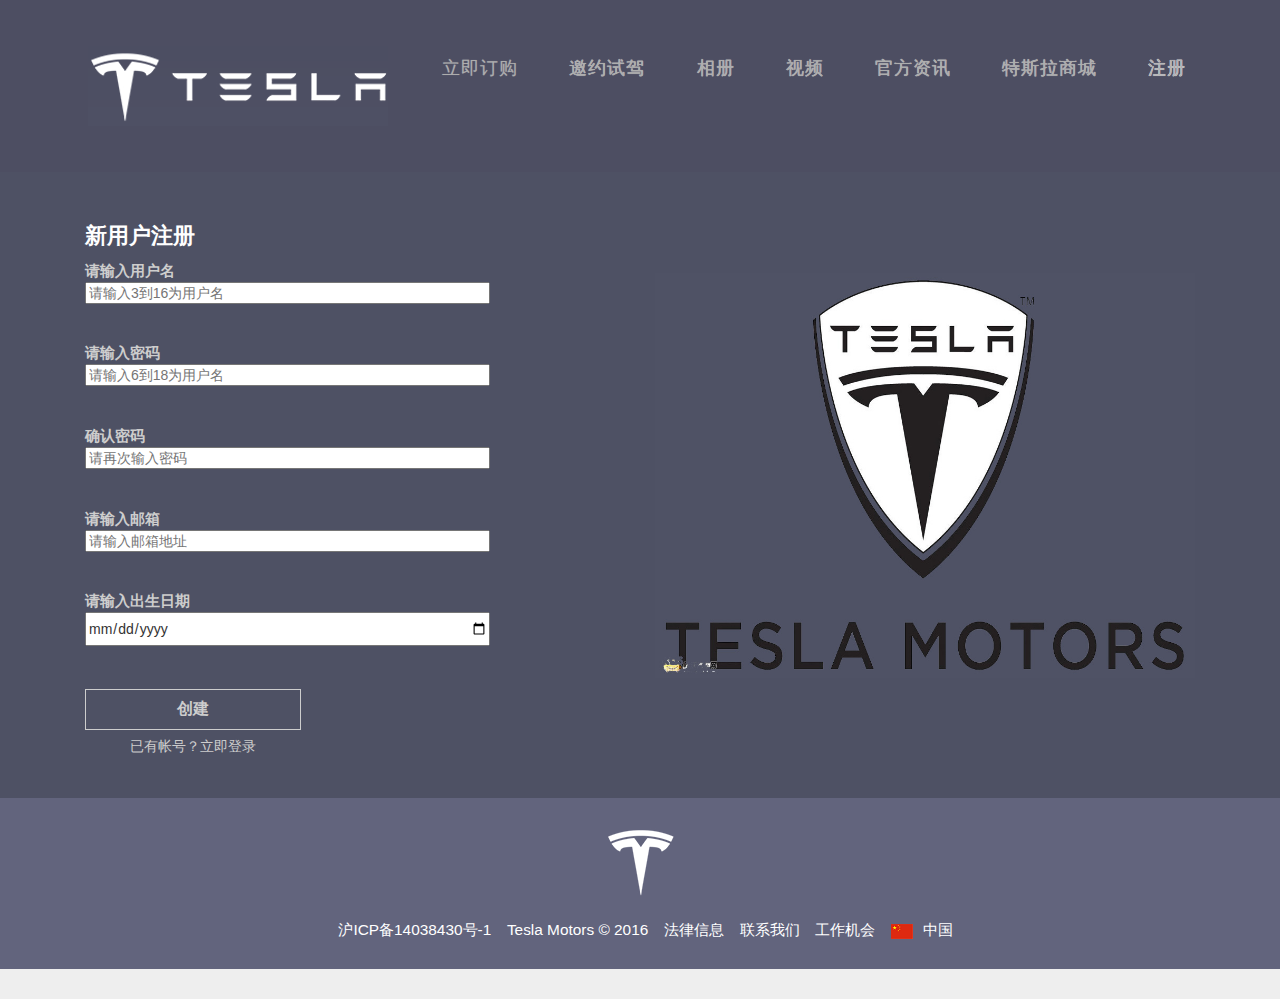
==== login.html @ 3fea7598 "作业" ====
<!DOCTYPE HTML>
<html>
<head>
    <title>Login</title>
    <link href="css/bootstrap.css" rel="stylesheet" type="text/css" media="all">
    <link href="css/style.css" rel="stylesheet" type="text/css" media="all" />
    <meta name="viewport" content="width=device-width, initial-scale=1">
    <meta http-equiv="Content-Type" content="text/html; charset=utf-8" />
    <meta name="keywords" content="Tesla Responsive web template, Bootstrap Web Templates, Flat Web Templates, Andriod Compatible web template,
Smartphone Compatible web template, free webdesigns for Nokia, Samsung, LG, SonyErricsson, Motorola web design" />
    <script type="application/x-javascript"> addEventListener("load", function() { setTimeout(hideURLbar, 0); }, false); function hideURLbar(){ window.scrollTo(0,1); } </script>
    <link href='http://fonts.useso.com/css?family=Varela+Round' rel='stylesheet' type='text/css'>
    <link href='http://fonts.useso.com/css?family=Open+Sans:400,300,600,700,800' rel='stylesheet' type='text/css'>
    <link rel="stylesheet" href="css/flexslider.css" type="text/css" media="screen" />

    <link href="css/font-awesome.min.css" rel="stylesheet" type="text/css">
    <link href="css/bootstrap.min.css" rel="stylesheet" type="text/css">
    <link href="css/bootstrap-theme.min.css" rel="stylesheet" type="text/css">
    <link href="css/templatemo_style.css" rel="stylesheet" type="text/css">
    <script src="js/jquery.min.js"></script>
    <script src="js/jquery.easydropdown.js"></script>
    <script type="text/javascript">
        (function($) {
            $('a[data-reveal-id]').live('click',
                    function(e) {
                        e.preventDefault();
                        var modalLocation = $(this).attr('data-reveal-id');
                        $('#' + modalLocation).reveal($(this).data());
                    });
            $.fn.reveal = function(options) {

                var defaults = {
                    animation: 'fadeAndPop',
                    //fade, fadeAndPop, none
                    animationspeed: 300,
                    //how fast animtions are
                    closeonbackgroundclick: true,
                    //if you click background will modal close?
                    dismissmodalclass: 'close-reveal-modal' //the class of a button or element that will close an open modal
                };
                //Extend dem' options
                var options = $.extend({},
                        defaults, options);
                return this.each(function() {
                    var modal = $(this),
                            topMeasure = parseInt(modal.css('top')),
                            topOffset = modal.height() + topMeasure,
                            locked = false,
                            modalBG = $('.reveal-modal-bg');
                    if (modalBG.length == 0) {
                        modalBG = $('').insertAfter(modal);
                    }
                    //Entrance Animations
                    modal.bind('reveal:open',
                            function() {
                                modalBG.unbind('click.modalEvent');
                                $('.' + options.dismissmodalclass).unbind('click.modalEvent');
                                if (!locked) {
                                    lockModal();
                                    if (options.animation == "fadeAndPop") {
                                        modal.css({
                                            'top': $(document).scrollTop() - topOffset,
                                            'opacity': 0,
                                            'visibility': 'visible'
                                        });
                                        modalBG.fadeIn(options.animationspeed / 2);
                                        modal.delay(options.animationspeed / 2).animate({
                                                    "top": $(document).scrollTop() + topMeasure + 'px',
                                                    "opacity": 1
                                                },
                                                options.animationspeed, unlockModal());
                                    }
                                    if (options.animation == "fade") {
                                        modal.css({
                                            'opacity': 0,
                                            'visibility': 'visible',
                                            'top': $(document).scrollTop() + topMeasure
                                        });
                                        modalBG.fadeIn(options.animationspeed / 2);
                                        modal.delay(options.animationspeed / 2).animate({
                                                    "opacity": 1
                                                },
                                                options.animationspeed, unlockModal());
                                    }
                                    if (options.animation == "none") {
                                        modal.css({
                                            'visibility': 'visible',
                                            'top': $(document).scrollTop() + topMeasure
                                        });
                                        modalBG.css({
                                            "display": "block"
                                        });
                                        unlockModal()
                                    }
                                }
                                modal.unbind('reveal:open');
                            });

                    //Closing Animation
                    modal.bind('reveal:close',
                            function() {
                                if (!locked) {
                                    lockModal();
                                    if (options.animation == "fadeAndPop") {
                                        modalBG.delay(options.animationspeed).fadeOut(options.animationspeed);
                                        modal.animate({
                                                    "top": $(document).scrollTop() - topOffset + 'px',
                                                    "opacity": 0
                                                },
                                                options.animationspeed / 2,
                                                function() {
                                                    modal.css({
                                                        'top': topMeasure,
                                                        'opacity': 1,
                                                        'visibility': 'hidden'
                                                    });
                                                    unlockModal();
                                                });
                                    }
                                    if (options.animation == "fade") {
                                        modalBG.delay(options.animationspeed).fadeOut(options.animationspeed);
                                        modal.animate({
                                                    "opacity": 0
                                                },
                                                options.animationspeed,
                                                function() {
                                                    modal.css({
                                                        'opacity': 1,
                                                        'visibility': 'hidden',
                                                        'top': topMeasure
                                                    });
                                                    unlockModal();
                                                });
                                    }
                                    if (options.animation == "none") {
                                        modal.css({
                                            'visibility': 'hidden',
                                            'top': topMeasure
                                        });
                                        modalBG.css({
                                            'display': 'none'
                                        });
                                    }
                                }
                                modal.unbind('reveal:close');
                            });

                    //Open Modal Immediately
                    modal.trigger('reveal:open');

                    //Close Modal Listeners
                    var closeButton = $('.' + options.dismissmodalclass).bind('click.modalEvent',
                            function() {
                                modal.trigger('reveal:close')
                            });

                    if (options.closeonbackgroundclick) {
                        modalBG.css({
                            "cursor": "pointer"
                        });
                        modalBG.bind('click.modalEvent',
                                function() {
                                    modal.trigger('reveal:close')
                                });
                    }
                    $('body').keyup(function(e) {
                        if (e.which === 27) {
                            modal.trigger('reveal:close');
                        } // 27 is the keycode for the Escape key
                    });

                    function unlockModal() {
                        locked = false;
                    }
                    function lockModal() {
                        locked = true;
                    }

                }); //each call
            } ;//orbit plugin call
        })(jQuery);
        var regName=/^[a-z0-9_-]{3,16}$/;
        var regPwd=/^[a-z0-9_-]{6,18}$/;
        var regMail=/^([a-z0-9_\.-]+)@([\da-z\.-]+)\.([a-z\.]{2,6})$/;

        $(document).ready(function() {
            $('#input1').blur(function () {
                if (regName.test($('#input1').val())) {
                    /*$('#p1').css('visibility','');*/
                    $('#warn1').css('visibility', 'hidden');
                } else {
                    $('#warn1').css('visibility', 'visible');
                }
            });
            $('#input1').focus(function(){
            });
            $('#input2').blur(function () {
                if (regPwd.test($('#input2').val())) {
                    /*$('#p1').css('visibility','');*/
                    $('#warn2').css('visibility', 'hidden');
                } else {
                    $('#warn2').css('visibility', 'visible');
                }
            });
            $('#input2').focus(function(){
            });
            $('#input3').blur(function () {
                if (($('#input3').val()==($('#input2').val()))) {
                    /*$('#p1').css('visibility','');*/
                    $('#warn3').css('visibility', 'hidden');
                } else {
                    $('#warn3').css('visibility', 'visible');
                }
            });
            $('#input3').focus(function(){
            });
            $('#input4').blur(function () {
                if (regMail.test($('#input4').val())) {
                    /*$('#p1').css('visibility','');*/
                    $('#warn4').css('visibility', 'hidden');
                } else {
                    $('#warn4').css('visibility', 'visible');
                }
            });
            $('#input4').focus(function(){
            });

        });
    </script>
    <style type="text/css">
        .warn{
            visibility: hidden;
        }
        .big-link { display: block;  text-align: center;  height: 36%;width: 202%;color:#cdcdcd;font-size: 1em;margin-top: 5% }
        .reveal-modal {
            visibility: hidden;
            top: -3%;
            left: 50%;
            margin-left: -50%;
            width: 200%;
            background: #eee  no-repeat ;
            position: absolute;
            z-index: 101;
            padding: 10% 3% 10% ;
            -moz-border-radius: 5px;
            -webkit-border-radius: 5px;
            border-radius: 5px;
            -moz-box-shadow: 0 0 10px rgba(0,0,0,.4);
            -webkit-box-shadow: 0 0 10px rgba(0,0,0,.4);
            -box-shadow: 0 0 10px rgba(0,0,0,.4);
            height: 100%;

        }
        .reveal-modal .close-reveal-modal {
            font-size: 1.5em;
            line-height: normal;
            position: absolute;
            top: 1%;
            right: 1%;
            color: #aaa;
            font-weight: bold;
            cursor: pointer;
        }
    </style>
</head>
<body class="templatemo-bg-gray">
<!-- header -->

<div class="banner1">
    <div class="container">
        <div class="header-bottom">
            <div class="logo">
                <a href="index.html"><img src="images/logo.png" class="img-responsive" alt="" /></a>
            </div>
            <div class="head-nav">
                <span class="menu"> </span>
                <ul class="cl-effect-15">
                    <li ><a href="order.html">立即订购</a></li>
                    <li><a href="index.html" data-hover="邀约试驾">邀约试驾</a></li>
                    <li><a href="gallery.html" data-hover="相册">相册</a></li>
                    <li><a href="videos.html" data-hover="视频">视频</a></li>
                    <li><a href="404.html" data-hover="官方资讯">官方资讯</a></li>
                    <li ><a href="shop.html" data-hover="特斯拉商城">特斯拉商城</a></li>
                    <li class="active"><a href="login.html" data-hover="注册">注册</a></li>

                </ul>
                <!--<div class="clearfix"></div>-->
            </div>
            <div class="clearfix"> </div>
        </div>
        <!-- script-for-nav -->
        <script>
            $( "span.menu" ).click(function() {
                $( ".head-nav ul" ).slideToggle(300, function() {
                    // Animation complete.
                });
            });
        </script>
        <!-- script-for-nav -->
    </div>
</div>
<!-- header -->
<div class="order-section-page">
    <div class="ordering-form">
        <div class="container">
            <div class="order-form-head text-center wow bounceInLeft" data-wow-delay="0.4s">
                <!--<h3>汽车订购单</h3>-->
                <!--<p>订购从未变得如此简单 </p>-->
            </div>
            <div class="col-md-6 order-form-grids">

                <div class="order-form-grid  wow fadeInLeft" data-wow-delay="0.4s">
                    <h5>新用户注册</h5>
                    <span>请输入用户名</span>
                    <div class="dropdown-button">
                        <!--<select class="dropdown" tabindex="9" data-settings='{"wrapperClass":"flat"}'>-->
                            <!--<option value="0">个人订购</option>-->
                            <!--<option value="1">企业订购</option>-->
                            <!--<option value="2">军方订购</option>-->
                        <!--</select>-->
                        <input id="input1" type="text" placeholder="请输入3到16为用户名" style="height: 40%;width: 100%;line-height: 200%;"/>
                        <p id="warn1" class="warn" style="color: red;font-weight: bold;font-size: 20px">!请正确输入3到16为用户名</p>
                    </div>
                    <span>请输入密码</span>
                    <div class="dropdown-button wow">
                        <!--<select class="dropdown" tabindex="9" data-settings='{"wrapperClass":"flat"}'>-->
                            <!--<option value="0">上海市浦东新区蓝天路518号</option>-->
                            <!--<option value="1">上海市闵行区中春路9969号</option>-->
                            <!--<option value="2">上海市卢湾区马当路230号</option>-->
                        <!--</select>-->
                        <input id="input2" class="input1" type="password" placeholder="请输入6到18为用户名" style="height: 40%;width: 100%;line-height: 200%;"/>
                        <p id="warn2" class="warn" style="color: red;font-weight: bold;font-size: 20px">!请正确输入密码</p>

                    </div>
                    <span>确认密码</span>
                    <div class="dropdown-button">
                        <!--<select class="dropdown" tabindex="9" data-settings='{"wrapperClass":"flat"}'>-->
                            <!--<option value="0">最远里程</option>-->
                            <!--<option value="1">最优性能</option>-->
                        <!--</select>-->
                        <input id="input3" class="input1" type="password" placeholder="请再次输入密码" style="height: 40%;width: 100%;line-height: 200%;"/>
                        <p id="warn3" class="warn" style="color: red;font-weight: bold;font-size: 20px">！密码输入不一致</p>

                    </div>
                    <span >请输入邮箱</span>
                    <div class="dropdown-button">
                        <!--<select class="dropdown" tabindex="9" data-settings='{"wrapperClass":"flat"}'>-->
                            <!--<option value="0">Model S</option>-->
                            <!--<option value="1">Model X</option>-->
                            <!--<option value="2">Model 3</option>-->
                        <!--</select>-->
                        <input id="input4" class="input1" type="email" placeholder="请输入邮箱地址" style="height: 40%;width: 100%;line-height: 200%;"/>
                        <p id="warn4" class="warn" style="color: red;font-weight: bold;font-size: 20px">！请正确输入邮箱地址</p>

                    </div>
                    <!--<input type="text" class="text" value="Time" onfocus="this.value = '';" onblur="if (this.value == '') {this.value = 'Time';}"><br>-->
                    <span >请输入出生日期</span>
                    <div class="dropdown-button">
                    <input type="date"  style="height: 40%;width: 100%;line-height: 200%;"/>
                    </div>
                    <div class="wow swing animated" data-wow-delay= "0.4s">
                        <input type="button" value="创建" style="width:40%;height: 120%;margin-left: 0;margin-top: 8%">

                    </div>
                    <a href="#" class="big-link" data-reveal-id="myModal" style="width:40%;height: 120%;margin-left: 0;margin-top: 1%;"> 已有帐号？立即登录 </a>
                    <div id="myModal" class="reveal-modal" style="background-color: rgb(70,81,100)">
                        <!--<body class="templatemo-bg-gray">-->
                        <body class="templatemo-bg-gray">
                        <div class="container" style="width: 100%;height: 100%;margin: 2% auto">

                            <div class="col-md-12">
                                <h1 class="margin-bottom-15" style="margin: 0 auto">用户登录</h1>
                                <form class="form-horizontal templatemo-container templatemo-login-form-1 margin-bottom-30" role="form" action="index.html" method="post">
                                    <div class="form-group">
                                        <div class="col-xs-12">
                                            <div class="control-wrapper">
                                                <label for="username" class="control-label fa-label"><i class="fa fa-user fa-medium"></i></label>
                                                <input type="text" class="form-control" id="username" placeholder="Username">
                                            </div>
                                        </div>
                                    </div>
                                    <div class="form-group">
                                        <div class="col-md-12">
                                            <div class="control-wrapper">
                                                <label for="password" class="control-label fa-label"><i class="fa fa-lock fa-medium"></i></label>
                                                <input type="password" class="form-control" id="password" placeholder="Password">
                                            </div>
                                        </div>
                                    </div>
                                    <div class="form-group">
                                        <div class="col-md-12">
                                            <div class="checkbox control-wrapper">
                                                <label>
                                                    <input type="checkbox"> 记住我
                                                </label>
                                            </div>
                                        </div>
                                    </div>
                                    <div class="form-group">
                                        <div class="col-md-12">
                                            <div class="control-wrapper">

                                                <input type="submit" value="登入" class="btn btn-info">

                                                <a href="#" class="text-right pull-right">忘记密码?</a>
                                            </div>
                                        </div>
                                    </div>
                                    <hr>
                                    <div class="form-group">
                                        <div class="col-md-12">
                                            <label>使用合作账号登录: </label>
                                            <div class="inline-block">
                                                <a href="#"><i class="fa fa-facebook-square login-with"></i></a>
                                                <a href="#"><i class="fa fa-twitter-square login-with"></i></a>
                                                <a href="#"><i class="fa fa-google-plus-square login-with"></i></a>
                                                <a href="#"><i class="fa fa-tumblr-square login-with"></i></a>
                                                <a href="#"><i class="fa fa-github-square login-with"></i></a>
                                            </div>
                                        </div>
                                    </div>

                                </form>
                                <div class="text-center">
                                    <a href="login.html" class="templatemo-create-new">新建账号 <i class="fa fa-arrow-circle-o-right"></i></a>
                                </div>
                            </div>
                        </div>
                        </body>
                        <a class="close-reveal-modal">×</a>
                    </div>
                </div>
            </div>
            <div class="col-md-6 ordering-image wow bounceIn" data-wow-delay="0.4s">
                <img src="images/teslalogo2.jpg" class="img-responsive" alt="" />
            </div>
        </div>
    </div>
</div>
<!-- footer -->
<div class="footer">
    <div class="container">
        <a href="index.html"><img src="images/foot.png" class="img-responsive" alt="" style="margin: 0 auto"/></a>
        <p>
            <a href="http://www.miibeian.gov.cn" target="_blank" style="margin-left: 1%;font-size: 1em">沪ICP备14038430号-1</a>
            <a href="" style="margin-left: 1%;font-size: 1em">Tesla Motors &copy; 2016</a>
            <a href="" style="margin-left: 1%;font-size: 1em">法律信息</a>
            <a href="" style="margin-left:1%;font-size: 1em">联系我们</a>
            <a href="" style="margin-left: 1%;font-size: 1em">工作机会</a>
            <a href="" style="margin-left: 1%;font-size: 1em"> <img src="images/chinese-flag.png" alt="" style="vertical-align: sub;margin-right: 10px"/>中国</a>
        </p>
    </div>
</div>
<!-- footer -->
</body>
</html>
---- css/style.css ----
h4, h5, h6,
h1, h2, h3 {margin-top: 0;}
ul, ol {margin: 0;}
p {margin: 0;}
html,body{
	font-family: 'Open Sans', sans-serif;
}
body a{
    transition:0.5s all;
	-webkit-transition:0.5s all;
	-moz-transition:0.5s all;
	-o-transition:0.5s all;
	-ms-transition:0.5s all;
}
.header-bottom {
	padding: 2em 0;
}
.head-nav {
	float: right;
	margin: 0.9em 0;
}
.logo {
	float:left;
}
.logo a {
	display: block;
}
.head-nav ul li{
	display: inline-block;
}
.head-nav ul li a{
	position: relative;
	display: inline-block;
	outline: none;
	color: #adadad;
	text-decoration: none;
	text-transform: uppercase;
	letter-spacing: 1px;
	font-weight: 500;
	text-shadow: 0 0 1px rgba(255,255,255,0.3);
	font-size: 1.3em;
	margin: 0.8em 1.3em;
}
.head-nav a:hover,
.head-nav a:focus {
	outline: none;
}
.head-nav ul{
	padding:0;
	margin: 0;
}
*,
*:after,
*::before {
    -webkit-box-sizing: border-box;
    -moz-box-sizing: border-box;
    box-sizing: border-box;
}
.head-nav ul li {
	display: inline-block;
	outline: none;
	text-decoration: none;
	text-transform: uppercase;
	letter-spacing: 1px;
	font-weight: 400;
}
.head-nav ul li a:hover,.head-nav ul li.active a{
	color:#ffffff;
}
ul a:hover,
ul a:focus {
	outline: none;
	color: #ffffff;
	text-decoration: none;
}
.cl-effect-15 a::before {
	color: #adadad;
	content: attr(data-hover);
	position: absolute;
	-webkit-transition: -webkit-transform 0.3s, opacity 0.3s;
	-moz-transition: -moz-transform 0.3s, opacity 0.3s;
	transition: transform 0.3s, opacity 0.3s;
}

.cl-effect-15 a:hover::before,
.cl-effect-15 a:focus::before {
	-webkit-transform: scale(0.9);
	-moz-transform: scale(0.9);
	transform: scale(0.9);
	opacity: 0;
}
.copyrights{text-indent:-9999px;height:0;line-height:0;font-size:0;overflow:hidden;}
.banner {
	background: url(../images/banner.jpg) no-repeat;
	background-size: cover;
	-webkit-background-size: cover;
	-moz-background-size: cover;
	-o-background-size: cover;
	-ms-background-size: cover;

	min-height: 730px;
}
.banner-info {
	width: 46%;
	margin: 3em 44em;
}
.banner-info h1 {
	color: #fff;
	font-size: 4em;
	font-weight: 600;
	margin-bottom: 0;
}
.banner-info p {
	font-size: 1.1em;
	color: #cdcdcd;
	line-height: 1.8em;
	font-weight: 400;
	margin: 1em 0;
}
a.more {
	text-decoration: none;
	font-size: 1.7em;
	color: #fff;
	padding: 0.4em 1.3em;
	background: none;
	display: inline-block;
	font-weight: 700;
	border: 3px solid #fff;
	transition: 0.5s all;
	-webkit-transition: 0.5s all;
	-moz-transition: 0.5s all;
	-o-transition: 0.5s all;
	-ms-transition: 0.5s all;
}
a.more:hover{
	background:#23242e;
}
.seats {
	position: relative;
}
.seats-1{
	background: url(../images/banner-1.png) no-repeat center;
	min-height: 735px;
	width:100%;
	background-size:100%;
	position:absolute;
	top:-17.7em;
}

.avilable h3 {
	color: #fff;
	font-size: 7em;
	font-weight: 100;
}
.avilable p {
	color: #cdcdcd;
	text-transform: uppercase;
	font-size: 1.1em;
}
.avilable {
	padding: 13em 0 0;
	text-align: center;
	margin: 0 0 8.5em;
}
.avilable-1 {
	position:relative
}
i.line {
	width: 23px;
	height: 196px;
	background: url(../images/3.png)no-repeat -3px -0px;
	display: inline-block;
	vertical-align: middle;
	position: absolute;
	top: -14em;
	left: 17.4em;
}
i.line1 {
	width: 23px;
	height: 196px;
	background: url(../images/4.png)no-repeat -3px -0px;
	display: inline-block;
	vertical-align: middle;
	position: absolute;
	top: 0em;
	right: 40em;
}
.carbon-left {
	background: #62647d;
	padding: 7.5em 6em;
}
.carbon h3 {
	color: #fff;
	font-size: 3em;
	font-weight: 600;
	margin: 0;
}
.carbon p {
	color: #cdcdcd;
	font-size: 1.1em;
	font-weight: 400;
	margin: 1em 0;
	line-height: 1.8em;
}
.carbon-left1 {
	background: #30313e;
	padding: 8.5em 6em;
	position:relative;
}
.carbon-right{
	padding:0;
	position:relative;
}
i.line2 {
	width: 328px;
	height: 30px;
	background: url(../images/2.png)no-repeat 1px -0px;
	display: inline-block;
	vertical-align: middle;
	position: absolute;
	top: 8.5em;
	left: -14em;
}
i.line3 {
	width: 145px;
	height: 30px;
	background: url(../images/1.png)no-repeat -3px -0px;
	display: inline-block;
	vertical-align: middle;
	position: absolute;
	top:9.3em;
	left:-5em;
}
a.join {
	text-decoration: none;
	font-size: 2em;
	color: #fff;
	padding: 0.7em 3em;
	background: #23242e;
	display: inline-block;
	font-weight: 700;
	border: none;
	text-transform: uppercase;
	transition: 0.5s all;
	-webkit-transition: 0.5s all;
	-moz-transition: 0.5s all;
	-o-transition: 0.5s all;
	-ms-transition: 0.5s all;
}
a.join:hover{
	background:#62647d;
}
.jo-us {
	margin: 3em 0;
	text-align: center;
}
.jo-us h6 {
	margin: 1em 0;
	color: #62647d;
	font-size: 1.3em;
	font-style: italic;
	line-height: 1.8em;
}
.footer{
	background:#62647d;
	padding:2em 0;
	text-align:center;
}
.footer p {
	color: #cdcdcd;
	text-align: center;
	margin: 1.5em 0 0;
	font-size: 1.1em;
	font-weight: 400;
}
.footer a{
	color:#fff ;
}
.footer a:hover {
	color: #cdcdcd;
}
.banner1{
	background:#4d4e62;
}
.vide-top {
	background: #525469;
	padding: 3em 0;
}
.check ul {
	margin: 0;
	padding: 0;
}
.check ul li {
	display: block;
}
.check ul li a {
	color:#cdcdcd;
	padding: 0.5em 0;
	text-decoration: none;
	font-size: 1.1em;
	line-height: 3em;
	font-style: italic;
}
.check ul li a:hover {
	color: #85d6de;
}
.check ul li a span {
	width: 12px;
	height: 12px;
	display: inline-block;
	background: url(../images/circle.png) no-repeat 0px 0px;
	margin-right: 0.4em;
}
.check h4 {
	color: #fff;
	font-size: 1.7em;
	text-transform: uppercase;
	font-weight: 600;
	margin-bottom: 1em;
}
.vide-bottom h3 a {
	color: #fff;
	font-size: 1em;
	font-weight: 500;
	text-decoration: none;
}
.vide-bottom h3 a:hover{
	color:#85d6de;
}
.vide-bottom p {
	color: #cdcdcd;
	font-size: 1.1em;
	line-height: 1.8em;
	margin: 1em 0;
	font-weight: 400;
	width:60%;
}
.vide-bottom h5 {
	color: #fff;
	font-size: 1.1em;
	font-weight: 600;
	font-style: italic;
	margin: 0;
}
.vide-bottom {
	margin: 1em 0;
}
/*--order-page--*/
.car_wrap {
	position: relative;
	margin: 0 -10px;
	overflow: hidden;
	padding: 4em 0;
}
.content.page1 .car_wrap h2 {
	padding-left: 10px;
	padding-top: 23px;
	padding-bottom: 3px;
}
.carousel1 {
	height: 249px;
}
.carousel1 li {
	float: left;
	width: 240px !important;
	font-size: 12px;
	list-style-type:none;
}
.carousel1 li >div {
	padding: 0 10px;
}
.carousel1 li .price {
	display: inline-block;
	background: #699440;
	color: #fff;
	min-width: 41px;
	height: 38px;
	border-radius: 4px;
	font: 20px/36px 'Lobster', cursive;
	text-align: center;
	margin-top: 15px;
}
.carousel1 li span {
	line-height: 16px;
}
.carousel1 img {
	box-shadow: 2px 2px 3px #ddd;
	padding: 4px;
	background: #fff;
	border: 1px solid #e6e4e4;
	-moz-box-sizing: border-box;
    -webkit-box-sizing: border-box;
    -o-box-sizing: border-box;
    box-sizing: border-box;
    margin-bottom: 19px;
}
.prev {
	background: url(../images/prevnext.png) 0 bottom no-repeat;
	display: block;
	position: absolute;
	right: 42px;
	top: 15%;
	width: 32px;
	z-index: 999;
	height: 30px;
}
.prev:hover {
	background-position: 0 0;
}
.next {
	background: url(../images/prevnext.png) right bottom no-repeat;
	display: block;
	z-index: 999;
	position: absolute;
	right: 10px;
	top: 15%;
	width: 32px;
	height: 30px;
}
.next:hover {
	background-position: right 0;
}
.grid_12 {
	width: 960px;
	margin:0 auto;
}
.car_wrap.grid_12 h3 {
	font-size: 2em;
	font-weight:700;
	color: #000000;
	font-family: 'Lobster Two', cursive;
	margin-bottom:1em;
}

#bottom{
	margin: 5px;color: red;
}
/**** Drop Down *********/
/* PREFIXED CSS */
.flat,
.flat div,
.flat li,
.flat div::after,
.flat .carat,
.flat .carat:after,
.flat .selected::after,
.flat:after{
	/*---webkit-transition: all 150ms ease-in-out;
	-moz-transition: all 150ms ease-in-out;
	-ms-transition: all 150ms ease-in-out;
	transition: all 150ms ease-in-out;--*/
}
.flat .selected::after,
.flat.scrollable div::after{
	-webkit-pointer-events: none;
	-moz-pointer-events: none;
	-ms-pointer-events: none;
	pointer-events: none;
}
/* WRAPPER */
.dropdown-button:first-child{
	margin-left:0;
}
.dropdown-button{
	width:75%;
}
.flat {
	position: relative;
	cursor: pointer;
	font-weight: 600;
	background: #cdcdcd;
	color: #898989;
	-webkit-user-select: none;
	-moz-user-select: none;
	user-select: none;
	border: 1px solid #cdcdcd;
	margin: 0.5em 0 1.5em 0;
}
.flat.open{
	z-index: 2;
}
.flat:hover,
.flat.focus{
	color:#666;
}
/* OLD SELECT (HIDDEN) */
.flat .old{
	position: absolute;
	left: 0;
	top: 0;
	height: 0;
	width: 0;
	overflow: hidden;
}
.flat select{
	position: absolute;
	left: 0px;
	top: 0px;
}
.flat.touch select{
	left: 0;
	top: 0;
	width: 100%;
	height: 100%;
	opacity: 0;
}
/* SELECTED FEEDBACK ITEM */ 
.flat .selected {
    color:#fff;
}
.flat .selected,
.flat li{
	display: block;
	font-size: 1.2em;
	padding: 5px 15px;
	overflow: hidden;
	white-space: nowrap;
	text-align: left;
	font-weight: 300;
	color:#555;
	font-weight:600;
	
}
.flat .selected::after {
	content: '';
	position: absolute;
	right: 0;
	top: 0;
	bottom: 0;
	padding: 17px 12px;
	background: url(../images/down.png) no-repeat 0px 8px;
}
/* DROP DOWN WRAPPER */
.flat div{
	position: absolute;
	height: 0;
	left: 0;
	right: 0;
	top: 100%;
	margin-top:1px;
	background:#e94e38;
	overflow: hidden;
	opacity: 0;
	color: #FFF;
}
/* Height is adjusted by JS on open */
.flat.open div{
	opacity: 1;
	z-index: 2;
}
/* FADE OVERLAY FOR SCROLLING LISTS */
.flat.scrollable div::after{
	content: '';
	position: absolute;
	left: 0;
	right: 0;
	bottom: 0;
	height: 50px;
}
.flat.scrollable.bottom div::after{
	opacity: 0;
}
/* DROP DOWN LIST */
.flat ul{
	position: absolute;
	left: 0;
	top: 0;
	height: 100%;
	width: 100%;
	padding:0;
	list-style: none;
	overflow: hidden;
}
.flat.scrollable.open ul{
	overflow-y: auto;
}
/* DROP DOWN LIST ITEMS */
.flat li{
	list-style: none;
	padding: 6px 10px;
	font-size: 1em;
	font-weight: 400;
	background: #7E7A79;
	color:#fff;
}
.flat li:last-child {
    border-bottom: 0;
}
/* .focus class is also added on hover */
.flat li:hover{
	background-color:#5FA022;
	color: #fff;
}
.flat li.focus {
	background: #cdcdcd;
	position: relative;
	z-index: 3;
	color: #FFF;
}
.flat li.active {
	background-color: #7E7A79;
	color: #fff;
}
.ordering-form {
	padding: 3em 0;
	background: #4E5164;
}
.order-form-head h3 {
	color: #fff;
	font-size: 2.2em;
	font-weight: 700;
}
.order-form-head p {
	color: #cdcdcd;
	font-weight: 500;
	font-size: 1.3em;
	margin-bottom: 2em;
}
.order-form-grid h5 {
	font-size: 1.6em;
	font-weight: 700;
	margin-bottom: 0.5em;
	color: #fff;
}
.order-form-grid span {
	font-size: 1.1em;
	font-weight: 600;
	color: #cdcdcd;
}
.ordering-image {
	margin-top: 4.2em;
	padding:0;
}
.order-form-grid input.text {
	outline: none;
	padding: 0.4em;
	width: 75%;
	margin: 1em 0;
	font-weight: 600;
	font-size: 1.1em;
	border: 1px solid #cdcdcd;
	background: #cdcdcd;
}
.order-form-grid input[type="button"] {
	display: block;
	padding: 0.5em 1.5em;
	font-size: 16px;
	text-transform: uppercase;
	font-weight: 700;
	border: none;
	background: none;
	color: #cdcdcd;
	border: 1px solid #cdcdcd;
	margin: 1em 0 0 8em;
}
.order-form-grid input[type="button"]:hover{
	background:#23242e;
}
/*--gallery-Part-starts-Here--*/
/*-- portfolio --*/
.portfolio {
	padding: 1em 0em;
	background:#4C4F62;
}
.project-section-head h3{
	text-transform: uppercase;
	color: #FFF;
	font-weight: 500;
	font-size: 3.2em;
}	
.project-section-head p{
	color: #FFF;
	font-weight: 400;
	font-size: 1.3em;
}
#portfoliolist .portfolio {
	-webkit-box-sizing: border-box;
	-moz-box-sizing: border-box;
	-o-box-sizing: border-box;
	width: 22%;
	display: none;
	float: left;
	overflow: hidden;
	margin: 0em 1em;
}
div#portfoliolist {
	padding: 0px 0px;
}	
.portfolio-wrapper {
	overflow:hidden;
	position: relative !important;
	cursor:pointer;
}
.portfolio img {
	width:100%;
	transition: all 300ms!important;
	-webkit-transition: all 300ms!important;
	-moz-transition: all 300ms!important;
}
.portfolio .label {
	position: absolute;
	width: 100%;
	height:40px;
	bottom:-40px;
}
.portfolio .label-bg {
	background: #22B4B8;
	width: 100%;
	height:100%;
	position: absolute;
	top:0;
	left:0;
}
.portfolio .label-text {
	color:#fff;
	position: relative;
	z-index:500;
	padding:5px 8px;
}
.portfolio .text-category {
	display:block;
	font-size:9px;
	font-size: 12px;
	text-transform:uppercase;
}
/* Self Clearing Goodness */
.container:after { content: "\0020"; display: block; height: 0; clear: both; visibility: hidden; }
.clearfix:before,
.clearfix:after,
.row:before,
.row:after {
  content: '\0020';
  display: block;
  overflow: hidden;
  visibility: hidden;
  width: 0;
  height: 0; 
}
.row:after,
.clearfix:after {
  clear: both; 
}
.clear {
  clear: both;
  display: block;
  overflow: hidden;
  visibility: hidden;
  width: 0;
  height: 0;
}
.zoom-icon {
	position: absolute;
	opacity: 0;
	filter: alpha(opacity=0);
	-ms-filter: "progid:DXImageTransform.Microsoft.Alpha(opacity=0)";
	display: block;
	left: 0;
	top: -152px;
	width: 290px;
	height: 219px;
	background: url(../images/zoom.png) center center no-repeat rgba(77, 78, 98, 0.45);
	cursor: pointer;
	transition: all .2s ease-in-out;
	-webkit-transition: all .2s ease-in-out;
	-moz-transition: all .2s ease-in-out;
	-o-transition: all .2s ease-in-out;
}
.grid_box .zoom-icon {
	top: -50px;
	width: 100%;
	height: 158px;
}
.grid_box a:hover .zoom-icon {
	top: 0;
	opacity: 1;
	filter: alpha(opacity=99); 
	-ms-filter: "progid:DXImageTransform.Microsoft.Alpha(opacity=99)";
}
.entertain_box{
	margin-bottom:3em;
}
.portfolio h3 {
	color: #fff;
	text-align: center;
	font-size: 2em;
	font-weight: 700;
}
/*--gallery-Part-Ends-Here--*/
.vide-top h2 {
	color: #fff;
	font-size: 2em;
	font-weight: 700;
	text-align: center;
	margin-bottom: 1em;
}
/*-- error-page --*/
.main {
	padding: 14em 0px;
	background: #4C4F62;
}
.error-404 h1 {
	font-size: 12em;
	font-weight: 700;
	color: #cdcdcd;
	margin: 0;
	padding: 0;
	text-transform: uppercase;
}
.error-404 p{
	color: #fff;
	margin: 0;
	font-size: 1.2em;
	text-transform: uppercase;
} 
a.b-home{
	background:#cdcdcd;
	padding:0.8em 3em;
	display:inline-block;
	color:#FFF;
	text-decoration:none;
	margin-top:1em;
}
a.b-home:hover{
	background:#23242e;
	color:#cdcdcd;
}
/*-- responsive-mediaquries --*/
@media(max-width:1440px){
i.line1 {
	top: 2em;
	right: 36em;
}
.seats-1 {
	top: -18.7em;
}
i.line {
	left: 15.4em;
}
.avilable {
	margin: 0 0 4.5em;
}
.carbon-left {
	padding: 5.1em 6em;
}
.carbon-left1 {
	padding: 7.09em 6em;
}
i.line3 {
	top: 7.6em;
	left: -5em;
}
i.line2 {
	top: 5.9em;
	left: -11em;
}
}
/*-- responsive-mediaquries --*/
@media(max-width:1366px){
.avilable {
	padding: 9em 0 0;
	margin: 0 0 6.5em;
}
i.line {
	width: 23px;
	height: 142px;
	background: url(../images/3.png)no-repeat -3px -56px;
	top: -10em;
	left: 15.4em
}
.banner {
	min-height: 666px;
}
i.line1 {
	top: 2em;
	right: 34em;
}
.carbon-left {
	padding: 4.47em 6em;
}
i.line2 {
	top: 5.5em;
	left: -11em;
}
.carbon-left1 {
	padding: 6.4em 6em;
}
i.line3 {
	top: 7.1em;
	left: -5em;
}
}
/*-- responsive-mediaquries --*/
@media(max-width:1280px){
i.line {
	top: -10em;
	left: 14em;
}
i.line1 {
	top: 3em;
	right: 32em;
}
.seats-1 {
	top: -19.7em;
}
.avilable {
	padding: 9em 0 0;
	margin: 0 0 5.7em;
}
.carbon-left {
	padding: 3.7em 6em;
}
i.line2 {
	top: 4.7em;
	left: -7em;
}
.carbon-left1 {
	padding: 4.67em 6em;
}
i.line3 {
	top: 5.1em;
	left: -5em;
}
}
/*-- responsive-mediaquries --*/
@media(max-width:1024px){
.head-nav ul li a {
	font-size: 1em;
	margin: 1.2em 1.3em;
}
.banner-info h1 {
	font-size: 3em;
}
.banner-info p {
	font-size: 1em;
}
.banner-info {
	width: 51%;
	margin: 1em 35em;
}
.banner {
	min-height: 540px;
}
i.line1 {
	width: 23px;
	height: 107px;
	background: url(../images/4.png)no-repeat -3px 2px;
	top: 9em;
	right: 26em;
}
#warn{
	visibility: hidden;
}
a.more {
	font-size: 1.2em;
}
.seats-1 {
	min-height: 509px;
	top: -13.7em;
}
i.line1 {
	top: 1em;
	right: 25em;
}
i.line {
	top: -11em;
	left: 11em;
}
.avilable h3 {
	font-size: 4em;
}
.avilable {
	padding: 9em 0 0;
	margin: 0 0 4.5em;
}
.carbon h3 {
	font-size: 2em;
}
.carbon p {
	font-size: 1em;
}
.carbon-left {
	padding: 2.45em 3em;
}
i.line2 {

	width: 233px;
	height: 30px;
	top: 2.7em;
	left: -9em;
}
.carbon-left1 {
	padding: 3.35em 3em;
}
i.line3 {
	top: 3.4em;
	left: -8em;
}
a.join {
	font-size: 1.7em;
	padding: 0.5em 2em;
}
.jo-us h6 {
	font-size: 1.2em;
}
.order-form-head h3 {
	font-size: 1.7em;
}
.order-form-head p {
	font-size: 1.2em;
}
.order-form-grid h5 {
	font-size: 1.5em;
}
.order-form-grid span {
	font-size: 1em;
}
.order-form-grid span {
	font-size: 1em;
}
.order-form-grid input[type="button"] {
	padding: 0.5em 1.5em;
	font-size: 1em;
}
.order-form-grid input.text {
	font-size: 1em;
}
.flat .selected, .flat li {
	font-size: 1em;
}
.portfolio h3 {
	font-size: 1.7em;
}
.vide-top h2 {
	font-size: 1.7em;
}
.check h4 {
	font-size: 1.5em;
}
.check ul li a {
	font-size: 1em;
}
.vide-bottom h3 a {
	font-size: 0.9em;
}
.vide-bottom p {
	font-size: 1em;
}
.vide-bottom h5 {
	font-size: 1em;
}
.error-404 h1 {
	font-size: 9em;
}
.main {
	padding: 12em 0px;
}
}
/*-- responsive-mediaquries --*/
@media(max-width:768px){
.head-nav ul li{
	display:block;
	float:none;
}
.head-nav ul li a{
	border-right:none;
	color:#fff;
}
.head-nav ul{
	position:absolute;
	margin: 0;
	padding: 2% 0;
	z-index: 999;
	width: 100%;
	display: none;
	text-align: center;
	background:#34495E;
	left:0em;
	top:6em;
}
.head-nav span.menu {
	display: block;
	background: none;
	position: absolute;
	top: 37px;
	right: 20px;
}
.head-nav span.menu:before{
	content:url(../images/menu.png);
	color:#FFF;
	text-transform:uppercase;
	text-align:right;
	cursor:pointer;
}
.head-nav ul li a {
	font-size: 0.875em;
	margin: 0.8em 1.3em;
	padding:0.2em 1.5em;
	display:block;
}
.banner-info h1 {
	font-size: 2em;
}
.banner-info {
	width: 100%;
	margin: 0em auto;
	text-align: center;
}
.banner-info p {
	font-size: 0.875em;
	text-align: center;
}
.seats-1 {
	min-height: 455px;
	top: -17.7em;
}
.avilable-1 {
	width: 33.33%;
	float: left;
}
i.line {
	width: 23px;
	height: 100px;
	background: url(../images/3.png)no-repeat -3px -96px;
	top: -8em;
	left: 8.2em;
}
.avilable {
	padding: 2em 0 0;
	margin: 0 0 2.5em;
}
.avilable h3 {
	font-size: 2.5em;
}
.avilable p {
	font-size: 0.875em;
}
i.line1 {
	top: 2em;
	right: 18em;
}
.carbon-left {
	padding: 1em 1em;
	text-align: center;
}
i.line2 {
	display: none;
}
i.line3 {
	display: none;
}
.carbon-left1 {
	padding: 1em 1em;
	text-align: center;
}
.carbon h3 {
	font-size: 1.6em;
}
.carbon p {
	font-size: 0.875em;
}
a.join {
	font-size: 1.3em;
	padding: 0.4em 2em;
}
.jo-us h6 {
	font-size: 1.1em;
}
.jo-us {
	margin: 1.5em 0;
	text-align: center;
}
.footer {
	padding: 1em 0;
}
.footer p {
	font-size: 0.875em;
}
.header-bottom {
	padding: 1em 0 3em;
}
.order-form-head h3 {
	font-size: 1.6em;
}
.order-form-head h3 {
	font-size: 1.6em;
}
.order-form-grid h5 {
	font-size: 1.4em;
}
.portfolio h3 {
	font-size: 1.6em;
}
#portfoliolist .portfolio {
	width: 46%;
}
.grid_box .zoom-icon {
	height: 208px;
}
.vide-top h2 {
	font-size: 1.6em;
}
.check h4 {
	font-size: 1.4em;
}
.check ul li a {
	font-size: 0.9em;
}
.vide-bottom h3 a {
	font-size: 0.875em;
}
.vide-bottom p {
	font-size: 0.875em;
}
.vide-bottom h5 {
	font-size: 0.9em;
}
.main {
	padding: 10em 0px;
}
.error-404 h1 {
	font-size: 7em;
}
.error-404 p {
	font-size: 1.1em;
}
.vide-right {
	text-align: center;
}
.vide-bottom p {
	font-size: 0.875em;
	margin: 0.5em auto;
}
.logo {
	float: left;
	width: 34%;
}
.vide-bottom iframe {
	width: 41%;
}
.vide-bottom {
	text-align: center;
	margin:1.5em 0;
}
.vide-bottom p {
	margin: 0 auto;
}
.dropdown-button {
	width: 100%;
}
.order-form-grid input.text {
	width: 100%;
}
.order-form-grid input[type="button"] {
	margin: 1em 0 0 0em;
}
}
/*-- responsive-mediaquries --*/
@media(max-width:640px){
.banner-info h1 {
	font-size: 1.7em;
}
.seats-1 {
	min-height: 390px;
	top: -17.7em;
}
.avilable {
	padding: 0em 0 0;
	margin: 0 0 1.35em;
}
i.line1 {
	top: 1em;
	right: 15em;
}
.avilable h3 {
	font-size: 2em;
}
i.line {
	width: 23px;
	height: 88px;
	background: url(../images/3.png)no-repeat -3px -108px;
	top: -7em;
	left: 6.3em;
}
.carbon h3 {
	font-size: 1.5em;
}
.carbon p {
	font-size: 0.85em;
}
a.join {
	font-size: 1.2em;
	padding: 0.4em 2em;
}
.jo-us h6 {
	font-size: 1em;
}
.order-form-head h3 {
	font-size: 1.5em;
}
.order-form-head p {
	font-size: 1.1em;
}
.order-form-grid h5 {
	font-size: 1.3em;
}
.order-form-grid span {
	font-size: 0.875em;
}
.flat .selected, .flat li {
	font-size: 0.875em;
}
.order-form-grid input.text {
	font-size: 0.9em;
}
.order-form-grid input[type="button"] {
	padding: 0.5em 1.5em;
	font-size: 0.9em;
}
.portfolio h3 {
	font-size: 1.5em;
}
#portfoliolist .portfolio {
	width: 45%;
}
.grid_box .zoom-icon {
	height: 167px;
}
.vide-top h2 {
	font-size: 1.5em;
}
.check h4 {
	font-size: 1.2em;
}
.check ul li a {
	font-size: 0.875em;
}
.vide-bottom h3 a {
	font-size: 0.85em;
}
.vide-bottom h5 {
	font-size: 0.875em;
}
.error-404 h1 {
	font-size: 6em;
}
.main {
	padding: 8em 0px;
}
.head-nav span.menu {
	top: 30px;
}
.vide-bottom iframe {
	width: 49%;
}
}
/*-- responsive-mediaquries --*/
@media(max-width:480px){
.banner-info h1 {
	font-size: 1.5em;
}
.banner {
	min-height: 458px;
}
i.line1 {
	width: 23px;
	height: 77px;
	background: url(../images/4.png)no-repeat -3px 2px;
	top: 1em;
	right: 11em;
}
i.line {
	width: 23px;
	height: 57px;
	background: url(../images/3.png)no-repeat -3px -140px;
	top: -5em;
	left: 4.9em;
}
.avilable h3 {
	font-size: 1.5em;
}
.seats-1 {
	min-height: 302px;
	top: -11.9em;
}
.carbon h3 {
	font-size: 1.3em;
}
a.join {
	font-size: 1.1em;
	padding: 0.4em 1.5em;
}
.jo-us h6 {
	font-size: 0.9em;
}
a.more {
	font-size: 1em;
}
.order-form-head h3 {
	font-size: 1.4em;
}
.order-form-head p {
	font-size: 1em;
}
.order-form-grid h5 {
	font-size: 1.2em;
}
.portfolio h3 {
	font-size: 1.4em;
}
#portfoliolist .portfolio {
	width: 43%;
}
.grid_box .zoom-icon {
	height: 117px;
}
.vide-top h2 {
	font-size: 1.4em;
}
.check h4 {
	font-size: 1.1em;
}
.check ul li a {
	font-size: 0.85em;
}
.vide-bottom h3 a {
	font-size: 0.8125em;
}
.vide-bottom p {
	font-size: 0.85em;
}
.vide-bottom h5 {
	font-size: 0.85em;
}
.main {
	padding: 6em 0px;
}
.error-404 h1 {
	font-size: 5em;
}
.error-404 p {
	font-size: 1em;
}
a.b-home {
	padding: 0.6em 2em;
	font-size: 0.875em;
}
.head-nav ul {
	top: 6em;
}
.head-nav span.menu {
	top: 23px;
}
.vide-bottom iframe {
	width: 56%;
}
.footer img {
	width: 9%;
}
}
/*-- responsive-mediaquries --*/
@media(max-width:320px){
.logo {
	float: left;
	width: 45%;
}
.head-nav span.menu {
	top: 19px;
}
.banner-info h1 {
	font-size: 1.3em;
}
.banner-info p {
	font-size: 0.85em;
	overflow: hidden;
	height: 64px;
}
a.more {
	font-size: 0.875em;
}
i.line1 {
	display: none;
}
.seats-1 {
	min-height: 170px;
top: -15.9em;
}
i.line {
	display: none;
}
.seats-1 {
	min-height: 178px;
	top: -5em;
}
.banner {
	min-height: 302px;
}
.avilable p {
	font-size: 0.8125em;
}
.avilable h3 {
	font-size: 1.3em;
}
.carbon h3 {
	font-size: 1.2em;
}
.carbon p {
	font-size: 0.8125em;
	overflow: hidden;
	height: 58px;
}
a.join {
	font-size: 1em;
	padding: 0.4em 1.1em;
}
.jo-us h6 {
	font-size: 0.875em;
}
.avilable {
	padding: 1.3em 0 0.5em;
	margin: 0 0 0em;
}
.order-form-head h3 {
	font-size: 1.3em;
}
.order-form-head p {
	font-size: 0.9em;
}
.order-form-grid h5 {
	font-size: 1.1em;
}
.order-form-grid input[type="button"] {
	padding: 0.5em 1.2em;
	font-size: 0.8125em;
}
.portfolio h3 {
	font-size: 1.3em;
}
#portfoliolist .portfolio {
	width: 44%;
	margin:0 0.5em;
}
.grid_box .zoom-icon {
	height: 75px;
}
.vide-top h2 {
	font-size: 1.3em;
}
.check h4 {
	font-size: 1em;
}
.check ul li a {
	font-size: 0.8125em;
}
.vide-bottom p {
	font-size: 0.8125em;
	width: 100%;
}
.vide-bottom h5 {
	font-size: 0.8125em;
}
.main {
	padding: 7em 0px;
}
.error-404 h1 {
	font-size: 4em;
}
a.b-home {
	font-size: 0.8125em;
}
.head-nav ul {
	top: 4em;
}
.vide-top {
	background: #525469;
	padding: 2em 0;
}
.header-bottom {
	padding: 1em 0 2em;
}
.footer img {
	width: 12%;
}
.vide iframe {
	height: 132px;
}
.vide-bottom iframe {
	width: 92%;
}
}
---- css/templatemo_style.css ----
/* 


Credit: www.cssmoban.com
	1. General
	2. login-form-1
	3. login-form-2
	4. inline-login
	5. create-account
	6. forgot-password
	7. contact-form-1
	8. contact-form-2
	9. payment-form
	10. Media Queries
	
--------------------------------------------*/
/* 1. General
--------------------------------------------*/

*, body { font-family: "HelveticaNeue", "Helvetica Neue", Helvetica, Arial, sans-serif; }
body { margin-bottom: 30px; }
h1 {
	font-weight: 300;
	font-size: 36px;
	line-height: normal;
	margin: auto;
	margin-top: 30px;
	text-align: center;
}
h2 {
	font-weight: 500;
	font-size: 20px;
	line-height: normal;
	margin: auto;
	margin-bottom: 30px;
	text-align: center;
	color: #09F;
}

.green { color: #3C3; }
.gray { color: #999; }

.form-horizontal .control-label { padding-top: 0; }
.form-horizontal.templatemo-payment-form .radio.templatemo-no-padding-top {	padding-top: 0; }
.control-wrapper {
	position: relative;
	padding-left: 30px;
}
.control-wrapper label.fa-label {
	position: absolute;
	left: 4px;
	top: 6px;
}
.form-group:last-child { margin-bottom: 0; }
.form-horizontal .control-label { margin-bottom: 10px; }
.table { margin-bottom: 0; }
.table>thead>tr>th, .table>tbody>tr>th, .table>tfoot>tr>th, 
.table>thead>tr>td, .table>tbody>tr>td, .table>tfoot>tr>td {
	vertical-align: middle;
}
.templatemo-form-list-container { max-width: 600px; }
.templatemo-input-icon-container { position: relative; }
.templatemo-input-icon-container .fa {
	color: gray;
	position: absolute;
	left: 10px;
	top: 10px;
}
.templatemo-input-icon-container input, 
.templatemo-input-icon-container textarea {
	padding-left: 30px;
}
.templatemo-container {
	background-color: rgba(255,255,255,0.8);
	border: 1px solid #dedede;
	border-radius: 8px;
	margin: 0 auto;
	padding: 30px;
}
.templatemo-bg-gray { background-color: #eee; }
.templatemo-bg-gray h1 { color: rgb(74, 164, 180); }
.templatemo-bg-image-1 {
	background-color: rgb(60,60,60);
	background-image: url(../images/templatemo-bg-1.jpg);	
}
.templatemo-bg-image-2 {
	background-color: rgb(70, 90, 40);
	background-image: url(../images/templatemo-bg-2.jpg);
}
.templatemo-bg-image-1, .templatemo-bg-image-2 {
	background-repeat: no-repeat;
	background-position: center center;
	background-attachment: fixed;	
}
.templatemo-bg-image-1, .templatemo-bg-image-2 { background-size: cover; }
.font-size-small { font-size: 0.8em; }
.margin-bottom-15 {	margin-bottom: 15px; }
.margin-bottom-30 {	margin-bottom: 30px; }
.form-group { margin-bottom: 20px; }
.form-group a {	line-height: 34px; }
.fa { font-size: 16px; }
.fa.login-with {
	font-size: 30px;
	margin: 0 5px;
}
.fa-medium { font-size: 20px; }
.inline-block { display: inline-block; }


/*-------------------------------------
2. login-form-1
---------------------------------------*/
.templatemo-login-form-1 { max-width: 500px; }
.templatemo-login-form-1 a { color: gray; }
.templatemo-login-form-1 a:hover {
	color: black;
	text-decoration: none;
	cursor: pointer;
}
.templatemo-create-new {
	color: #58B4BB;
	font-size: 18px;
	font-weight: 300;
}
.templatemo-create-new:hover {
	color: #138892;
	text-decoration: none;
}

/*-------------------------------------
3. login-form-2
---------------------------------------*/
.templatemo-login-form-2 {
	background-color: rgba(13,13,13,0.25);
	border-radius: 8px;
	color: #fff;
	font-weight: 300;
	max-width: 650px;
	padding: 0 30px 30px 30px;
	margin: 30px auto 0 auto;
}
.templatemo-login-form-2 h1 { color: #fff; margin-bottom: 40px; }
.templatemo-login-form-2 a { color: #DBDBDB; }
.templatemo-login-form-2 .form-control {
	background-color: rgba(83, 78, 78, 0.35);
	border: 1px solid rgba(255, 255, 255, 0.27);
	color: rgb(255,255,255);
}
.templatemo-login-form-2 .templatemo-input-icon-container .fa {	color: rgb(190, 190, 190); }
.templatemo-login-form-2 .control-label { margin-bottom: 10px; }
.templatemo-login-form-2 .btn {	width: 100%; }
.templatemo-login-form-2 .btn-social { max-width: 220px; }
.templatemo-login-form-2 label { font-weight: 400; }
.templatemo-login-form-2 .templatemo-one-signin { border-right: 1px solid rgba(200, 200, 200, 0.5); }


/*-------------------------------------
4. inline-login
--------------------------------------*/
.templatemo-header {
	background-color: #0B8290;
	color: white;
	min-height: 90px;
}
.templatemo-header .checkbox {
	display: block;
	margin-top: 5px;
}
.templatemo-header form { margin-top: 25px; }
.templatemo-header .form-inline .form-group { vertical-align: top; }

.logo { margin: 18px; }


/*-------------------------------------
5. create-account
---------------------------------------*/
.templatemo-create-account {
	background-color: #fff;
	border: none;
	max-width: 700px;	
}
.templatemo-create-account label { font-weight: 400; }
.templatemo-create-account input[type='checkbox'] {
	margin-right: 10px;
	position: relative;
	top: -1.5px;
}
.templatemo-radio-group { margin-top: 30px; }


/*-------------------------------------
6. forgot-password
---------------------------------------*/
.templatemo-forgot-password-form {
	background-color: #fff;	
	max-width: 550px;
	margin: 0 auto;
	padding: 30px;
}


/*-------------------------------------
7. contact-form-1
---------------------------------------*/
.templatemo-contact-form-1 {
	background: rgba(0,0,0,0.6);
	border-radius: 8px;
	color: rgb(197,197,197);
	max-width: 600px;
	margin: 30px auto 0 auto;
	padding: 0 30px 30px 30px;
}
.templatemo-contact-form-1 h1, .templatemo-contact-form-1 p { color: rgb(255,255,255); }
.templatemo-contact-form-1 a {
	color: #FF9;
	text-decoration: underline;
}
.templatemo-contact-form-1 a:hover { color: rgb(255,255,255); }
.templatemo-contact-form-1 label { font-weight: 400;}
.templatemo-contact-form-1 .form-control {
	font-size: 16px;
	padding: 10px 12px 10px 35px;
}
.templatemo-contact-form-1 input.form-control {	height: 45px; }
.templatemo-contact-form-1 .fa { font-size: 20px; }
.templatemo-contact-form-1 .form-control {
	background-color: rgba(0, 0, 0, 0.6);
	border: 1px solid rgba(176, 176, 176, 0.4);
	color: white;
}
.templatemo-contact-form-1 .form-control:focus {
	box-shadow: inset 0 1px 1px rgba(140, 220, 60, 0.7),0 0 10px rgba(140, 220, 60, 0.7);
}
.templatemo-contact-form-1 .templatemo-input-icon-container .fa {
	color: rgb(197,197,197);
	left: 12px;
	top: 12px;
}
.templatemo-contact-form-1 .templatemo-input-icon-container .fa-envelope-o {
	font-size: 18px;
	top: 14px;
}


/*-------------------------------------
8. contact form 2
---------------------------------------*/
.templatemo-contact-form-2 {
	border-radius: 8px;
	max-width: 960px;
	margin: 0 auto;
	padding: 30px 30px 0 30px;
}
.templatemo-contact-form-2 .form-group { margin-bottom: 30px; }
.templatemo-contact-form-2 label { font-weight: 400; }
.templatemo-contact-form-2 textarea { min-height: 225px; }


/*-------------------------------------
9. payment-form
---------------------------------------*/
.templatemo-payment-form {
	background-color: #fff;	
	margin: 0 auto;
	max-width: 800px;
	padding: 30px;
}
.templatemo-payment-form .control-label { margin-bottom: 10px; }
.templatemo-payment-form .btn {	width: 150px; }
.templatemo-select-container { padding: 0; }
.cvv2 {
	width: 50px;
	padding: 5px;
	display: inline-block;
}
.cvv2-group > div {	display: inline-block; }
.cvv2-group > div > label {	display: block; }
.cvv2-group img { vertical-align: bottom; }
.templatemo-card-details label { font-weight: 400; }
.btn-round { border-radius: 30px; }
.templatemo-inline-group {
	display: inline-block;
	vertical-align: middle;
	height: 71px;
	padding-right: 20px;
}
.form-horizontal .control-label.text-left {	text-align: left; }
.radio-inline {	margin-right: 10px; }
.radio-inline+.radio-inline { margin-left: 0; }
.templatemo-radio-container { margin-left: 15px; }


/*-------------------------------------
10. Media Queries
---------------------------------------*/
@media screen and (max-width: 767px) {
	.templatemo-header .col-md-12 {	line-height: 20px; }
	.templatemo-header .btn { margin-bottom: 15px; }
	.templatemo-container {	padding: 15px; }
	.control-wrapper label.fa-label { top: 6px;	}
	.templatemo-header form { margin-top: 0; }
}
@media screen and (max-width: 991px) {
	.templatemo-login-form-2 .templatemo-one-signin {
		border-right: none;
		border-bottom: 1px solid rgba(200, 200, 200, 0.5);
	}
	.templatemo-login-form-2 .templatemo-other-signin {	padding-top: 30px; }
	.templatemo-login-form-2 .form-group:last-child { margin-bottom: 30px; }
	.templatemo-create-account .col-md-6, .templatemo-create-account .col-md-12 {
		padding-top: 5px;
		padding-bottom: 15px;
	}
	.templatemo-create-account .form-group { margin-bottom: 0; }
	.templatemo-radio-group { margin-top: 0; }
	.templatemo-contact-form-2 .checkbox {	margin-bottom: 15px; }
	.templatemo-contact-form-2 { padding: 30px 30px 0 30px;	}
	.templatemo-radio-container { margin-left: 30px; }
}
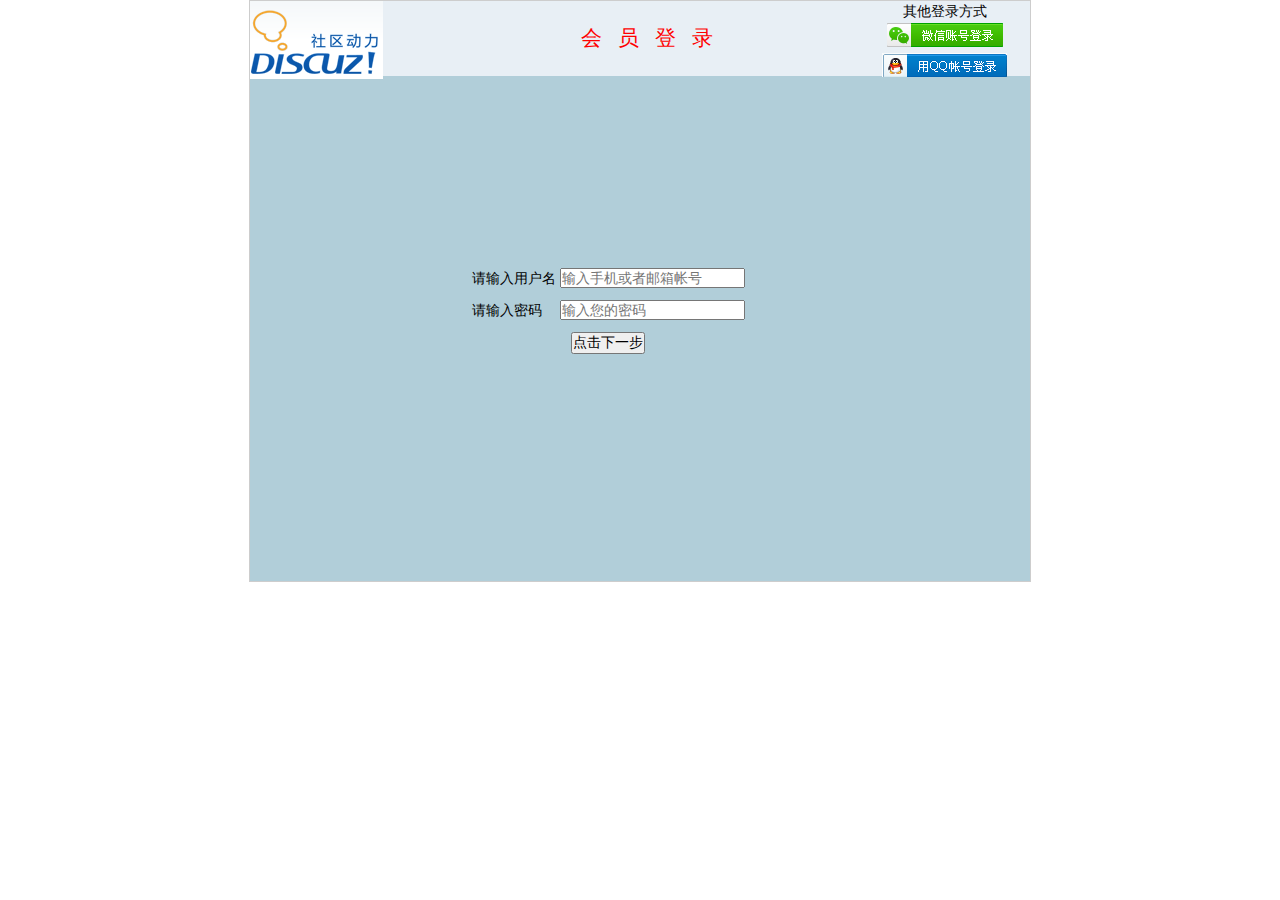
==== commit 1207421f: "dz" ====
--- a/login.html
+++ b/login.html
@@ -1,456 +1,56 @@
-<!DOCTYPE HTML>
+<!DOCTYPE html>
 <html>
-<head>
-    <title>Login</title>
-    <link href="css/bootstrap.css" rel="stylesheet" type="text/css" media="all">
-    <link href="css/style.css" rel="stylesheet" type="text/css" media="all" />
-    <meta name="viewport" content="width=device-width, initial-scale=1">
-    <meta http-equiv="Content-Type" content="text/html; charset=utf-8" />
-    <meta name="keywords" content="Tesla Responsive web template, Bootstrap Web Templates, Flat Web Templates, Andriod Compatible web template,
-Smartphone Compatible web template, free webdesigns for Nokia, Samsung, LG, SonyErricsson, Motorola web design" />
-    <script type="application/x-javascript"> addEventListener("load", function() { setTimeout(hideURLbar, 0); }, false); function hideURLbar(){ window.scrollTo(0,1); } </script>
-    <link href='http://fonts.useso.com/css?family=Varela+Round' rel='stylesheet' type='text/css'>
-    <link href='http://fonts.useso.com/css?family=Open+Sans:400,300,600,700,800' rel='stylesheet' type='text/css'>
-    <link rel="stylesheet" href="css/flexslider.css" type="text/css" media="screen" />
-
-    <link href="css/font-awesome.min.css" rel="stylesheet" type="text/css">
-    <link href="css/bootstrap.min.css" rel="stylesheet" type="text/css">
-    <link href="css/bootstrap-theme.min.css" rel="stylesheet" type="text/css">
-    <link href="css/templatemo_style.css" rel="stylesheet" type="text/css">
-    <script src="js/jquery.min.js"></script>
-    <script src="js/jquery.easydropdown.js"></script>
-    <script type="text/javascript">
-        (function($) {
-            $('a[data-reveal-id]').live('click',
-                    function(e) {
-                        e.preventDefault();
-                        var modalLocation = $(this).attr('data-reveal-id');
-                        $('#' + modalLocation).reveal($(this).data());
-                    });
-            $.fn.reveal = function(options) {
-
-                var defaults = {
-                    animation: 'fadeAndPop',
-                    //fade, fadeAndPop, none
-                    animationspeed: 300,
-                    //how fast animtions are
-                    closeonbackgroundclick: true,
-                    //if you click background will modal close?
-                    dismissmodalclass: 'close-reveal-modal' //the class of a button or element that will close an open modal
-                };
-                //Extend dem' options
-                var options = $.extend({},
-                        defaults, options);
-                return this.each(function() {
-                    var modal = $(this),
-                            topMeasure = parseInt(modal.css('top')),
-                            topOffset = modal.height() + topMeasure,
-                            locked = false,
-                            modalBG = $('.reveal-modal-bg');
-                    if (modalBG.length == 0) {
-                        modalBG = $('').insertAfter(modal);
-                    }
-                    //Entrance Animations
-                    modal.bind('reveal:open',
-                            function() {
-                                modalBG.unbind('click.modalEvent');
-                                $('.' + options.dismissmodalclass).unbind('click.modalEvent');
-                                if (!locked) {
-                                    lockModal();
-                                    if (options.animation == "fadeAndPop") {
-                                        modal.css({
-                                            'top': $(document).scrollTop() - topOffset,
-                                            'opacity': 0,
-                                            'visibility': 'visible'
-                                        });
-                                        modalBG.fadeIn(options.animationspeed / 2);
-                                        modal.delay(options.animationspeed / 2).animate({
-                                                    "top": $(document).scrollTop() + topMeasure + 'px',
-                                                    "opacity": 1
-                                                },
-                                                options.animationspeed, unlockModal());
-                                    }
-                                    if (options.animation == "fade") {
-                                        modal.css({
-                                            'opacity': 0,
-                                            'visibility': 'visible',
-                                            'top': $(document).scrollTop() + topMeasure
-                                        });
-                                        modalBG.fadeIn(options.animationspeed / 2);
-                                        modal.delay(options.animationspeed / 2).animate({
-                                                    "opacity": 1
-                                                },
-                                                options.animationspeed, unlockModal());
-                                    }
-                                    if (options.animation == "none") {
-                                        modal.css({
-                                            'visibility': 'visible',
-                                            'top': $(document).scrollTop() + topMeasure
-                                        });
-                                        modalBG.css({
-                                            "display": "block"
-                                        });
-                                        unlockModal()
-                                    }
-                                }
-                                modal.unbind('reveal:open');
-                            });
-
-                    //Closing Animation
-                    modal.bind('reveal:close',
-                            function() {
-                                if (!locked) {
-                                    lockModal();
-                                    if (options.animation == "fadeAndPop") {
-                                        modalBG.delay(options.animationspeed).fadeOut(options.animationspeed);
-                                        modal.animate({
-                                                    "top": $(document).scrollTop() - topOffset + 'px',
-                                                    "opacity": 0
-                                                },
-                                                options.animationspeed / 2,
-                                                function() {
-                                                    modal.css({
-                                                        'top': topMeasure,
-                                                        'opacity': 1,
-                                                        'visibility': 'hidden'
-                                                    });
-                                                    unlockModal();
-                                                });
-                                    }
-                                    if (options.animation == "fade") {
-                                        modalBG.delay(options.animationspeed).fadeOut(options.animationspeed);
-                                        modal.animate({
-                                                    "opacity": 0
-                                                },
-                                                options.animationspeed,
-                                                function() {
-                                                    modal.css({
-                                                        'opacity': 1,
-                                                        'visibility': 'hidden',
-                                                        'top': topMeasure
-                                                    });
-                                                    unlockModal();
-                                                });
-                                    }
-                                    if (options.animation == "none") {
-                                        modal.css({
-                                            'visibility': 'hidden',
-                                            'top': topMeasure
-                                        });
-                                        modalBG.css({
-                                            'display': 'none'
-                                        });
-                                    }
-                                }
-                                modal.unbind('reveal:close');
-                            });
-
-                    //Open Modal Immediately
-                    modal.trigger('reveal:open');
-
-                    //Close Modal Listeners
-                    var closeButton = $('.' + options.dismissmodalclass).bind('click.modalEvent',
-                            function() {
-                                modal.trigger('reveal:close')
-                            });
-
-                    if (options.closeonbackgroundclick) {
-                        modalBG.css({
-                            "cursor": "pointer"
-                        });
-                        modalBG.bind('click.modalEvent',
-                                function() {
-                                    modal.trigger('reveal:close')
-                                });
-                    }
-                    $('body').keyup(function(e) {
-                        if (e.which === 27) {
-                            modal.trigger('reveal:close');
-                        } // 27 is the keycode for the Escape key
-                    });
-
-                    function unlockModal() {
-                        locked = false;
-                    }
-                    function lockModal() {
-                        locked = true;
-                    }
-
-                }); //each call
-            } ;//orbit plugin call
-        })(jQuery);
-        var regName=/^[a-z0-9_-]{3,16}$/;
-        var regPwd=/^[a-z0-9_-]{6,18}$/;
-        var regMail=/^([a-z0-9_\.-]+)@([\da-z\.-]+)\.([a-z\.]{2,6})$/;
-
-        $(document).ready(function() {
-            $('#input1').blur(function () {
-                if (regName.test($('#input1').val())) {
-                    /*$('#p1').css('visibility','');*/
-                    $('#warn1').css('visibility', 'hidden');
-                } else {
-                    $('#warn1').css('visibility', 'visible');
-                }
-            });
-            $('#input1').focus(function(){
-            });
-            $('#input2').blur(function () {
-                if (regPwd.test($('#input2').val())) {
-                    /*$('#p1').css('visibility','');*/
-                    $('#warn2').css('visibility', 'hidden');
-                } else {
-                    $('#warn2').css('visibility', 'visible');
-                }
-            });
-            $('#input2').focus(function(){
-            });
-            $('#input3').blur(function () {
-                if (($('#input3').val()==($('#input2').val()))) {
-                    /*$('#p1').css('visibility','');*/
-                    $('#warn3').css('visibility', 'hidden');
-                } else {
-                    $('#warn3').css('visibility', 'visible');
-                }
-            });
-            $('#input3').focus(function(){
-            });
-            $('#input4').blur(function () {
-                if (regMail.test($('#input4').val())) {
-                    /*$('#p1').css('visibility','');*/
-                    $('#warn4').css('visibility', 'hidden');
-                } else {
-                    $('#warn4').css('visibility', 'visible');
-                }
-            });
-            $('#input4').focus(function(){
-            });
-
-        });
-    </script>
-    <style type="text/css">
-        .warn{
-            visibility: hidden;
-        }
-        .big-link { display: block;  text-align: center;  height: 36%;width: 202%;color:#cdcdcd;font-size: 1em;margin-top: 5% }
-        .reveal-modal {
-            visibility: hidden;
-            top: -3%;
-            left: 50%;
-            margin-left: -50%;
-            width: 200%;
-            background: #eee  no-repeat ;
-            position: absolute;
-            z-index: 101;
-            padding: 10% 3% 10% ;
-            -moz-border-radius: 5px;
-            -webkit-border-radius: 5px;
-            border-radius: 5px;
-            -moz-box-shadow: 0 0 10px rgba(0,0,0,.4);
-            -webkit-box-shadow: 0 0 10px rgba(0,0,0,.4);
-            -box-shadow: 0 0 10px rgba(0,0,0,.4);
-            height: 100%;
-
-        }
-        .reveal-modal .close-reveal-modal {
-            font-size: 1.5em;
-            line-height: normal;
-            position: absolute;
-            top: 1%;
-            right: 1%;
-            color: #aaa;
-            font-weight: bold;
-            cursor: pointer;
-        }
-    </style>
+<head lang="en">
+    <meta charset="UTF-8">
+    <title></title>
+    <link rel="stylesheet" href="css/login.css"/>
 </head>
-<body class="templatemo-bg-gray">
-<!-- header -->
-
-<div class="banner1">
-    <div class="container">
-        <div class="header-bottom">
-            <div class="logo">
-                <a href="index.html"><img src="images/logo.png" class="img-responsive" alt="" /></a>
-            </div>
-            <div class="head-nav">
-                <span class="menu"> </span>
-                <ul class="cl-effect-15">
-                    <li ><a href="order.html">立即订购</a></li>
-                    <li><a href="index.html" data-hover="邀约试驾">邀约试驾</a></li>
-                    <li><a href="gallery.html" data-hover="相册">相册</a></li>
-                    <li><a href="videos.html" data-hover="视频">视频</a></li>
-                    <li><a href="404.html" data-hover="官方资讯">官方资讯</a></li>
-                    <li ><a href="shop.html" data-hover="特斯拉商城">特斯拉商城</a></li>
-                    <li class="active"><a href="login.html" data-hover="注册">注册</a></li>
-
-                </ul>
-                <!--<div class="clearfix"></div>-->
-            </div>
-            <div class="clearfix"> </div>
+<body>
+<div style="width: 780px;height: 580px;margin: 0 auto;border: 1px solid #CDCDCD">
+    <div style="width: 780px;height: 75px;background-color: #E8EFF5">
+        <div style="width: 180px;height:  75px;float: left;display: inline-block">
+            <img src="image/discuz.png" alt=""/>
         </div>
-        <!-- script-for-nav -->
-        <script>
-            $( "span.menu" ).click(function() {
-                $( ".head-nav ul" ).slideToggle(300, function() {
-                    // Animation complete.
-                });
-            });
-        </script>
-        <!-- script-for-nav -->
+        <div style="width: 450px;height: 75px;float: left;display: inline-block;color:red;font-size: 16pt;text-align: center;line-height: 75px;letter-spacing: 16px">
+            会员登录
+        </div>
+        <div style="width: 150px;height: 75px;float: left;display: inline-block;text-align: center">
+            <table>
+                <tr>
+                    <td style="line-height: 18px;">其他登录方式</td>
+                </tr>
+                <tr>
+                    <td>
+                        <a href=""><img src="image/wechat.png" alt=""/> </a>
+                    </td>
+                </tr>
+                <tr>
+                    <td>
+                        <a href=""> <img src="image/qq.png" alt=""/> </a>
+                    </td>
+                </tr>
+            </table>
+        </div>
     </div>
-</div>
-<!-- header -->
-<div class="order-section-page">
-    <div class="ordering-form">
-        <div class="container">
-            <div class="order-form-head text-center wow bounceInLeft" data-wow-delay="0.4s">
-                <!--<h3>汽车订购单</h3>-->
-                <!--<p>订购从未变得如此简单 </p>-->
-            </div>
-            <div class="col-md-6 order-form-grids">
-
-                <div class="order-form-grid  wow fadeInLeft" data-wow-delay="0.4s">
-                    <h5>新用户注册</h5>
-                    <span>请输入用户名</span>
-                    <div class="dropdown-button">
-                        <!--<select class="dropdown" tabindex="9" data-settings='{"wrapperClass":"flat"}'>-->
-                            <!--<option value="0">个人订购</option>-->
-                            <!--<option value="1">企业订购</option>-->
-                            <!--<option value="2">军方订购</option>-->
-                        <!--</select>-->
-                        <input id="input1" type="text" placeholder="请输入3到16为用户名" style="height: 40%;width: 100%;line-height: 200%;"/>
-                        <p id="warn1" class="warn" style="color: red;font-weight: bold;font-size: 20px">!请正确输入3到16为用户名</p>
-                    </div>
-                    <span>请输入密码</span>
-                    <div class="dropdown-button wow">
-                        <!--<select class="dropdown" tabindex="9" data-settings='{"wrapperClass":"flat"}'>-->
-                            <!--<option value="0">上海市浦东新区蓝天路518号</option>-->
-                            <!--<option value="1">上海市闵行区中春路9969号</option>-->
-                            <!--<option value="2">上海市卢湾区马当路230号</option>-->
-                        <!--</select>-->
-                        <input id="input2" class="input1" type="password" placeholder="请输入6到18为用户名" style="height: 40%;width: 100%;line-height: 200%;"/>
-                        <p id="warn2" class="warn" style="color: red;font-weight: bold;font-size: 20px">!请正确输入密码</p>
-
-                    </div>
-                    <span>确认密码</span>
-                    <div class="dropdown-button">
-                        <!--<select class="dropdown" tabindex="9" data-settings='{"wrapperClass":"flat"}'>-->
-                            <!--<option value="0">最远里程</option>-->
-                            <!--<option value="1">最优性能</option>-->
-                        <!--</select>-->
-                        <input id="input3" class="input1" type="password" placeholder="请再次输入密码" style="height: 40%;width: 100%;line-height: 200%;"/>
-                        <p id="warn3" class="warn" style="color: red;font-weight: bold;font-size: 20px">！密码输入不一致</p>
-
-                    </div>
-                    <span >请输入邮箱</span>
-                    <div class="dropdown-button">
-                        <!--<select class="dropdown" tabindex="9" data-settings='{"wrapperClass":"flat"}'>-->
-                            <!--<option value="0">Model S</option>-->
-                            <!--<option value="1">Model X</option>-->
-                            <!--<option value="2">Model 3</option>-->
-                        <!--</select>-->
-                        <input id="input4" class="input1" type="email" placeholder="请输入邮箱地址" style="height: 40%;width: 100%;line-height: 200%;"/>
-                        <p id="warn4" class="warn" style="color: red;font-weight: bold;font-size: 20px">！请正确输入邮箱地址</p>
-
-                    </div>
-                    <!--<input type="text" class="text" value="Time" onfocus="this.value = '';" onblur="if (this.value == '') {this.value = 'Time';}"><br>-->
-                    <span >请输入出生日期</span>
-                    <div class="dropdown-button">
-                    <input type="date"  style="height: 40%;width: 100%;line-height: 200%;"/>
-                    </div>
-                    <div class="wow swing animated" data-wow-delay= "0.4s">
-                        <input type="button" value="创建" style="width:40%;height: 120%;margin-left: 0;margin-top: 8%">
-
-                    </div>
-                    <a href="#" class="big-link" data-reveal-id="myModal" style="width:40%;height: 120%;margin-left: 0;margin-top: 1%;"> 已有帐号？立即登录 </a>
-                    <div id="myModal" class="reveal-modal" style="background-color: rgb(70,81,100)">
-                        <!--<body class="templatemo-bg-gray">-->
-                        <body class="templatemo-bg-gray">
-                        <div class="container" style="width: 100%;height: 100%;margin: 2% auto">
-
-                            <div class="col-md-12">
-                                <h1 class="margin-bottom-15" style="margin: 0 auto">用户登录</h1>
-                                <form class="form-horizontal templatemo-container templatemo-login-form-1 margin-bottom-30" role="form" action="index.html" method="post">
-                                    <div class="form-group">
-                                        <div class="col-xs-12">
-                                            <div class="control-wrapper">
-                                                <label for="username" class="control-label fa-label"><i class="fa fa-user fa-medium"></i></label>
-                                                <input type="text" class="form-control" id="username" placeholder="Username">
-                                            </div>
-                                        </div>
-                                    </div>
-                                    <div class="form-group">
-                                        <div class="col-md-12">
-                                            <div class="control-wrapper">
-                                                <label for="password" class="control-label fa-label"><i class="fa fa-lock fa-medium"></i></label>
-                                                <input type="password" class="form-control" id="password" placeholder="Password">
-                                            </div>
-                                        </div>
-                                    </div>
-                                    <div class="form-group">
-                                        <div class="col-md-12">
-                                            <div class="checkbox control-wrapper">
-                                                <label>
-                                                    <input type="checkbox"> 记住我
-                                                </label>
-                                            </div>
-                                        </div>
-                                    </div>
-                                    <div class="form-group">
-                                        <div class="col-md-12">
-                                            <div class="control-wrapper">
-
-                                                <input type="submit" value="登入" class="btn btn-info">
-
-                                                <a href="#" class="text-right pull-right">忘记密码?</a>
-                                            </div>
-                                        </div>
-                                    </div>
-                                    <hr>
-                                    <div class="form-group">
-                                        <div class="col-md-12">
-                                            <label>使用合作账号登录: </label>
-                                            <div class="inline-block">
-                                                <a href="#"><i class="fa fa-facebook-square login-with"></i></a>
-                                                <a href="#"><i class="fa fa-twitter-square login-with"></i></a>
-                                                <a href="#"><i class="fa fa-google-plus-square login-with"></i></a>
-                                                <a href="#"><i class="fa fa-tumblr-square login-with"></i></a>
-                                                <a href="#"><i class="fa fa-github-square login-with"></i></a>
-                                            </div>
-                                        </div>
-                                    </div>
-
-                                </form>
-                                <div class="text-center">
-                                    <a href="login.html" class="templatemo-create-new">新建账号 <i class="fa fa-arrow-circle-o-right"></i></a>
-                                </div>
-                            </div>
-                        </div>
-                        </body>
-                        <a class="close-reveal-modal">×</a>
-                    </div>
-                </div>
-            </div>
-            <div class="col-md-6 ordering-image wow bounceIn" data-wow-delay="0.4s">
-                <img src="images/teslalogo2.jpg" class="img-responsive" alt="" />
-            </div>
+    <div style="height: 505px;width: 780px;background-color: #B1CED9">
+        <div style="height:100px;width: 700px;padding-top: 180px;padding-left: 220px ">
+            <form action="">
+                <table>
+                    <tr>
+                        <td style="padding-top: 10px"> 请输入用户名 <input type="text" placeholder="输入手机或者邮箱帐号" /></td>
+                    </tr>
+                    <tr>
+                        <td style="padding-top: 10px">  请输入密码 <input type="password" placeholder="输入您的密码" style="margin-left: 14px"/></td>
+                    </tr>
+                    <tr>
+                        <td style="padding-top: 10px;text-align: center">
+                            <input type="submit" value="点击下一步"/>
+                        </td>
+                    </tr>
+                </table>
+            </form>
         </div>
     </div>
 </div>
-<!-- footer -->
-<div class="footer">
-    <div class="container">
-        <a href="index.html"><img src="images/foot.png" class="img-responsive" alt="" style="margin: 0 auto"/></a>
-        <p>
-            <a href="http://www.miibeian.gov.cn" target="_blank" style="margin-left: 1%;font-size: 1em">沪ICP备14038430号-1</a>
-            <a href="" style="margin-left: 1%;font-size: 1em">Tesla Motors &copy; 2016</a>
-            <a href="" style="margin-left: 1%;font-size: 1em">法律信息</a>
-            <a href="" style="margin-left:1%;font-size: 1em">联系我们</a>
-            <a href="" style="margin-left: 1%;font-size: 1em">工作机会</a>
-            <a href="" style="margin-left: 1%;font-size: 1em"> <img src="images/chinese-flag.png" alt="" style="vertical-align: sub;margin-right: 10px"/>中国</a>
-        </p>
-    </div>
-</div>
-<!-- footer -->
 </body>
 </html>--- a/css/login.css
+++ b/css/login.css
@@ -0,0 +1,6 @@
+* {
+    margin: 0;
+    padding: 0;
+    font-size: 14px;
+    text-decoration: none;
+}